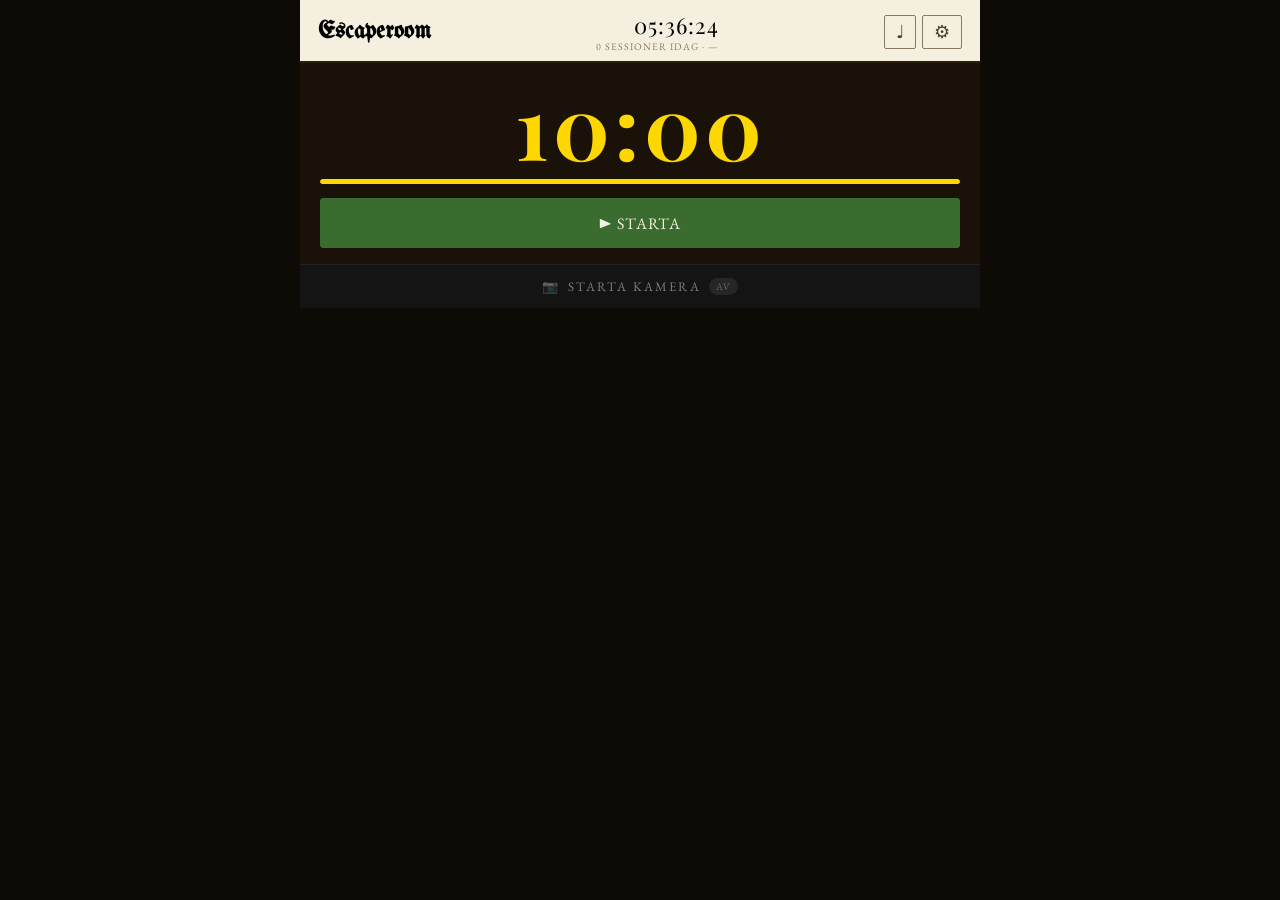
==== escape.html @ 4d9a2c6e "Add files via upload" ====
<!DOCTYPE html>
<html lang="sv">
<head>
<meta charset="UTF-8">
<meta name="viewport" content="width=device-width, initial-scale=1.0, user-scalable=no">
<meta name="apple-mobile-web-app-capable" content="yes">
<meta name="apple-mobile-web-app-status-bar-style" content="black-translucent">
<title>Spelvärd — Korpen</title>
<link href="https://fonts.googleapis.com/css2?family=UnifrakturMaguntia&family=Playfair+Display:ital,wght@0,400;0,700;1,400&family=EB+Garamond:ital,wght@0,400;0,600;1,400&display=swap" rel="stylesheet">
<style>
:root {
  --paper: #f5efe0;
  --ink: #1a1209;
  --ink-muted: #4a3c28;
  --ink-faint: #8a7a60;
  --red: #8b1a1a;
  --border: #2a1f0e;
  --bg: #0e0a05;
  --green: #3a6b2f;
  --gold: #ffd700;
}
* { box-sizing: border-box; margin: 0; padding: 0; -webkit-tap-highlight-color: transparent; }
html, body { height: 100%; width: 100%; overflow: hidden; background: var(--bg); font-family: 'EB Garamond', serif; }

.app { height: 100%; display: flex; flex-direction: column; max-width: 680px; margin: 0 auto; }

/* ── HEADER ──────────────────────────── */
.header {
  flex-shrink: 0; background: var(--paper);
  border-bottom: 2px double var(--border);
  padding: 10px 18px 8px;
  display: flex; align-items: center; justify-content: space-between;
}
.header h1 { font-family: 'UnifrakturMaguntia', cursive; font-size: 24px; line-height: 1; }
.header p  { font-size: 10px; letter-spacing: 3px; text-transform: uppercase; color: var(--ink-muted); }
.header-right { text-align: right; }
#live-clock  { font-family: 'Playfair Display', serif; font-size: 22px; letter-spacing: 1px; }
#stats-line  { font-size: 10px; letter-spacing: 1px; text-transform: uppercase; color: var(--ink-faint); }

/* ── TIMER ───────────────────────────── */
.timer-wrap {
  flex-shrink: 0; background: var(--ink);
  padding: 18px 20px 16px;
}
.timer-display {
  font-family: 'Playfair Display', serif;
  font-size: 88px; font-weight: 700; letter-spacing: 4px; line-height: 1;
  text-align: center; color: var(--gold); transition: color 0.4s;
}
.timer-wrap.warning .timer-display { color: #ffaa44; }
.timer-wrap.expired .timer-display {
  color: #fff; font-size: 44px; letter-spacing: 3px;
  animation: throb 0.8s ease-in-out infinite;
}
@keyframes throb { 0%,100%{opacity:1} 50%{opacity:.6} }

.timer-bar-outer { background: rgba(255,255,255,0.1); border-radius: 3px; height: 5px; margin: 10px 0 14px; overflow: hidden; }
.timer-bar-inner { height: 100%; background: var(--gold); border-radius: 3px; transition: width 1s linear, background 0.4s; }
.timer-wrap.warning .timer-bar-inner { background: #ffaa44; }

.timer-btns { display: flex; gap: 8px; flex-wrap: wrap; }
.tb {
  flex: 1; min-height: 50px;
  font-family: 'EB Garamond', serif; font-size: 14px;
  letter-spacing: 1px; text-transform: uppercase;
  border-radius: 3px; cursor: pointer;
  border: 1px solid rgba(255,255,255,0.18);
  background: rgba(255,255,255,0.09); color: var(--paper);
  transition: background 0.1s, transform 0.08s;
}
.tb:active { transform: scale(0.96); background: rgba(255,255,255,0.2); }
.tb.start  { background: var(--green); border-color: var(--green); font-size: 16px; }
.tb.ghost  { background: none; border-color: rgba(255,255,255,0.2); color: rgba(245,239,224,0.5); font-size: 13px; flex: none; padding: 0 18px; }
.tb.end    { background: var(--red); border-color: var(--red); }
.tb.pause  { background: rgba(255,200,0,0.15); border-color: rgba(255,200,0,0.35); color: #ffd; }

/* ── SCROLL ──────────────────────────── */
.scroll-area { flex: 1; overflow-y: auto; -webkit-overflow-scrolling: touch; }

/* ── CAMERA ──────────────────────────── */
.camera-wrap { background: #000; }
#cam-video { width: 100%; max-height: 290px; object-fit: cover; display: block; }
.cam-toggle {
  width: 100%; padding: 13px 16px; background: #141414;
  border: none; border-top: 1px solid rgba(255,255,255,0.05);
  color: rgba(255,255,255,0.45); font-family: 'EB Garamond', serif;
  font-size: 13px; letter-spacing: 2px; text-transform: uppercase;
  cursor: pointer; display: flex; align-items: center; justify-content: center; gap: 8px;
}
.cam-toggle:active { background: #1e1e1e; }
#cam-badge { font-size: 10px; letter-spacing: 1px; padding: 2px 7px; border-radius: 10px; background: rgba(255,255,255,0.08); color: rgba(255,255,255,0.3); }
#cam-badge.live { background: rgba(58,107,47,0.35); color: #8fca80; }


/* ── GEAR BTN (header) ───────────────── */
.gear-btn {
  flex-shrink: 0; background: none;
  border: 1px solid var(--ink-faint); border-radius: 2px;
  font-size: 18px; line-height: 1; padding: 7px 11px;
  cursor: pointer; color: var(--ink-muted); transition: background 0.1s;
  align-self: center;
}
.gear-btn:active  { background: rgba(0,0,0,0.08); }
.gear-btn.playing { color: var(--green); border-color: var(--green); }

/* ── VOLUME ROWS (setup) ─────────────── */
.setup-vol-row { align-items: center; margin-top: -4px; padding-left: 34px; }
.setup-vol-label { font-size: 11px; color: rgba(245,239,224,0.4); letter-spacing: 1px; text-transform: uppercase; min-width: 54px; flex-shrink: 0; }
.setup-vol-slider { flex: 1; accent-color: var(--gold); cursor: pointer; }
.setup-vol-pct { font-size: 11px; color: rgba(245,239,224,0.45); min-width: 36px; text-align: right; flex-shrink: 0; }

/* ── DURATION + TIMED INPUTS (setup) ─── */
.setup-dur-input, .setup-timed-min {
  background: rgba(255,255,255,0.08);
  border: 1px solid rgba(255,255,255,0.15); border-radius: 2px;
  font-family: 'Playfair Display', serif; font-weight: 700;
  color: var(--gold); text-align: center; padding: 6px 8px;
}
.setup-dur-input  { font-size: 28px; width: 74px; }
.setup-timed-min  { font-size: 18px; width: 56px; }
.setup-dur-input:focus, .setup-timed-min:focus { outline: 1px solid rgba(255,215,0,0.4); }

/* ── CLUES ───────────────────────────── */
.clues-wrap { background: var(--paper); padding: 16px 16px 40px; }
.clues-heading {
  font-family: 'Playfair Display', serif; font-size: 12px; font-weight: 700;
  letter-spacing: 3px; text-transform: uppercase; color: var(--ink-muted);
  border-bottom: 1px solid var(--ink-faint); padding-bottom: 6px; margin-bottom: 12px;
}
.clue-grid { display: grid; grid-template-columns: 1fr 1fr; gap: 8px; }
.clue-card {
  background: #eee8d5; border: 1px solid var(--ink-faint);
  border-radius: 4px; padding: 13px 12px 10px; cursor: pointer;
  text-align: left; position: relative;
  transition: background 0.1s, transform 0.08s;
  -webkit-user-select: none; user-select: none;
}
.clue-card:active  { transform: scale(0.97); background: #e0d8c0; }
.clue-card.sent    { background: #d0c8b8; border-color: #9a8a70; }
.clue-card.flash   { background: rgba(255,215,0,0.25); }
.clue-audio-dot    { position: absolute; top: 7px; right: 8px; font-size: 13px; color: var(--ink-faint); display: none; }
.clue-card.has-audio .clue-audio-dot { display: block; }
.clue-num { font-family: 'Playfair Display', serif; font-size: 22px; font-weight: 700; color: var(--red); line-height: 1; }
.clue-card.sent .clue-num { color: var(--ink-faint); }
.clue-lbl { font-size: 13px; color: var(--ink-muted); margin-top: 3px; line-height: 1.3; }
.clue-sent-txt { font-size: 10px; letter-spacing: 1px; text-transform: uppercase; color: var(--ink-faint); margin-top: 5px; }

/* ── AUDIO SETUP OVERLAY ─────────────── */
#audio-setup {
  position: fixed; inset: 0; z-index: 400;
  background: var(--bg); display: none; flex-direction: column;
}
.setup-header {
  background: var(--paper); border-bottom: 2px double var(--border);
  padding: 14px 18px; display: flex; align-items: center; justify-content: space-between;
  flex-shrink: 0;
}
.setup-header h2 { font-family: 'Playfair Display', serif; font-size: 18px; font-style: italic; }
.setup-close {
  background: none; border: 1px solid var(--ink-faint); border-radius: 2px;
  font-family: 'EB Garamond', serif; font-size: 13px; letter-spacing: 1px;
  text-transform: uppercase; color: var(--ink-muted); padding: 6px 14px; cursor: pointer;
}
.setup-scroll { flex: 1; overflow-y: auto; -webkit-overflow-scrolling: touch; padding: 16px; }

.setup-section {
  background: rgba(245,239,224,0.07);
  border: 1px solid rgba(245,239,224,0.12);
  border-radius: 4px; padding: 14px; margin-bottom: 12px;
}
.setup-section-title {
  font-family: 'Playfair Display', serif; font-size: 11px; font-weight: 700;
  letter-spacing: 3px; text-transform: uppercase; color: rgba(245,239,224,0.4);
  margin-bottom: 12px;
}
.setup-row { display: flex; align-items: center; gap: 10px; margin-bottom: 10px; }
.setup-row:last-child { margin-bottom: 0; }
.setup-num {
  font-family: 'Playfair Display', serif; font-size: 18px; font-weight: 700;
  color: var(--red); min-width: 24px; flex-shrink: 0;
}
.setup-label-input {
  flex: 1; background: rgba(255,255,255,0.08);
  border: 1px solid rgba(255,255,255,0.15); border-radius: 2px;
  font-family: 'EB Garamond', serif; font-size: 14px; color: var(--paper);
  padding: 7px 10px; min-width: 0;
}
.setup-label-input:focus { outline: 1px solid rgba(255,215,0,0.4); }
.setup-file-btn {
  flex-shrink: 0; padding: 7px 12px;
  background: rgba(255,255,255,0.07);
  border: 1px solid rgba(255,255,255,0.15); border-radius: 2px;
  font-family: 'EB Garamond', serif; font-size: 12px;
  letter-spacing: 1px; text-transform: uppercase;
  color: rgba(245,239,224,0.6); cursor: pointer; white-space: nowrap;
}
.setup-file-btn:active { background: rgba(255,255,255,0.18); }
.setup-file-btn.loaded { border-color: rgba(58,107,47,0.6); color: #8fca80; }
.setup-file-name {
  font-size: 11px; color: rgba(245,239,224,0.35);
  margin-top: 4px; overflow: hidden; text-overflow: ellipsis; white-space: nowrap;
}

/* ── COUNTDOWN OVERLAY ───────────────── */
#countdown-overlay {
  position: fixed; inset: 0; z-index: 500;
  background: rgba(14,10,5,0.97);
  display: none; flex-direction: column;
  align-items: center; justify-content: center;
}
#countdown-num {
  font-family: 'Playfair Display', serif;
  font-size: 200px; font-weight: 700; line-height: 1;
  color: var(--gold); will-change: transform, opacity;
}
#countdown-num.pop { animation: cdpop 0.85s cubic-bezier(0.22,1,0.36,1) forwards; }
@keyframes cdpop {
  0%   { transform: scale(1.6); opacity: 0; }
  25%  { transform: scale(0.92); opacity: 1; }
  100% { transform: scale(1); opacity: 1; }
}
#countdown-num.go { color: #fff; font-size: 100px; letter-spacing: 8px; animation: gopop 0.5s cubic-bezier(0.22,1,0.36,1) forwards; }
@keyframes gopop {
  0%   { transform: scale(1.3); opacity: 0; }
  100% { transform: scale(1); opacity: 1; }
}

/* ── LAST SESSION ────────────────────── */
.last-panel {
  padding: 16px 18px;
  border-bottom: 1px solid rgba(245,239,224,0.07);
}
.last-heading {
  font-family: 'Playfair Display', serif; font-size: 10px;
  letter-spacing: 3px; text-transform: uppercase;
  color: rgba(245,239,224,0.3); margin-bottom: 10px;
}
.last-outcome {
  font-family: 'Playfair Display', serif; font-size: 22px;
  font-style: italic; margin-bottom: 6px;
}
.last-outcome.escaped { color: #4a8c3f; }
.last-outcome.failed  { color: var(--red); }
.last-details { display: flex; gap: 18px; flex-wrap: wrap; }
.last-detail  { font-size: 13px; color: rgba(245,239,224,0.45); }

/* ── OUTCOME OVERLAY ─────────────────── */
#outcome-overlay {
  position: fixed; inset: 0; z-index: 300;
  background: rgba(14,10,5,0.93);
  display: none; flex-direction: column;
  align-items: center; justify-content: center;
  gap: 18px; padding: 24px;
}
#outcome-overlay h2 {
  font-family: 'Playfair Display', serif; font-size: 28px;
  color: var(--paper); font-style: italic; text-align: center;
}
.outcome-row { display: flex; gap: 14px; flex-wrap: wrap; justify-content: center; }
.outcome-btn {
  min-width: 160px; padding: 18px 20px;
  font-family: 'EB Garamond', serif; font-size: 15px;
  letter-spacing: 2px; text-transform: uppercase;
  border-radius: 4px; cursor: pointer; border: none; transition: opacity 0.1s;
}
.outcome-btn:active { opacity: 0.8; }
.outcome-btn.escaped { background: var(--green); color: var(--paper); }
.outcome-btn.failed  { background: var(--red);   color: var(--paper); }
.outcome-cancel {
  background: none; border: 1px solid rgba(245,239,224,0.2); border-radius: 3px;
  font-family: 'EB Garamond', serif; font-size: 13px; letter-spacing: 2px;
  text-transform: uppercase; color: rgba(245,239,224,0.4); padding: 10px 28px; cursor: pointer;
}
.outcome-cancel:active { background: rgba(255,255,255,0.08); }

/* ── TOAST ───────────────────────────── */
#toast {
  position: fixed; bottom: 20px; left: 50%;
  transform: translateX(-50%) translateY(80px);
  background: var(--ink); color: var(--paper);
  font-family: 'EB Garamond', serif; font-size: 14px; letter-spacing: 1px;
  padding: 10px 22px; border-radius: 3px; transition: transform 0.22s;
  pointer-events: none; z-index: 600; white-space: nowrap;
}
#toast.show { transform: translateX(-50%) translateY(0); }
</style>
</head>
<body>

<div class="app">

  <!-- HEADER -->
  <header class="header">
    <div>
      <h1 id="hdr-title-el">Escaperoom</h1>
      <p id="hdr-sub-el"></p>
    </div>
    <div class="header-right">
      <div id="live-clock"></div>
      <div id="stats-line"></div>
    </div>
    <div style="display:flex;gap:6px">
      <button class="gear-btn" id="bg-btn" onclick="toggleBgMusic()" title="Bakgrundsmusik">♩</button>
      <button class="gear-btn" onclick="openSetup()" title="Inställningar">⚙</button>
    </div>
  </header>

  <!-- TIMER -->
  <div class="timer-wrap" id="timer-wrap">
    <div class="timer-display" id="timer-display">10:00</div>
    <div class="timer-bar-outer"><div class="timer-bar-inner" id="timer-bar" style="width:100%"></div></div>
    <div class="timer-btns">
      <!-- Pre-session -->
      <div id="pre-btns" style="display:flex;gap:8px;width:100%">
        <button class="tb start" onclick="beginCountdown()">▶ Starta</button>
      </div>
      <!-- Active session -->
      <div id="active-btns" style="display:none;gap:8px;width:100%;flex-wrap:wrap">
        <button class="tb pause" id="pause-btn" onclick="togglePause()">⏸ Pausa</button>
        <button class="tb" onclick="addTime(2)">+2 min</button>
        <button class="tb" onclick="addTime(5)">+5 min</button>
        <button class="tb end" onclick="confirmEnd()">✓ Avsluta</button>
      </div>
    </div>
  </div>

  <!-- SCROLL AREA -->
  <div class="scroll-area">

    <!-- KAMERA -->
    <div class="camera-wrap">
      <video id="cam-video" autoplay playsinline muted style="display:none"></video>
      <button class="cam-toggle" onclick="toggleCamera()">
        <span>📷</span>
        <span id="cam-lbl">Starta kamera</span>
        <span id="cam-badge">AV</span>
      </button>
    </div>

    <!-- SENASTE SPELET -->
    <div id="last-session-wrap"></div>

    <!-- LEDTRÅDAR -->
    <div class="clues-wrap" id="clues-wrap" style="display:none">
      <div class="clues-heading">Ledtrådar</div>
      <div class="clue-grid" id="clue-grid"></div>
    </div>

  </div>
</div>

<!-- AUDIO SETUP OVERLAY -->
<div id="audio-setup">
  <div class="setup-header">
    <h2>Ljud &amp; ledtrådar</h2>
    <button class="setup-close" onclick="closeSetup()">Klar</button>
  </div>
  <div class="setup-scroll">

    <!-- Rubrik -->
    <div class="setup-section">
      <div class="setup-section-title">Rubrik</div>
      <div class="setup-row">
        <input class="setup-label-input" id="hdr-title" placeholder="Titel…" maxlength="40"
          oninput="document.querySelector('.header h1').textContent=this.value||'Spelvärd';saveHeader()">
      </div>
      <div class="setup-row">
        <input class="setup-label-input" id="hdr-sub" placeholder="Undertitel…" maxlength="60"
          oninput="document.querySelector('.header p').textContent=this.value;saveHeader()">
      </div>
    </div>

    <!-- Speltid -->
    <div class="setup-section">
      <div class="setup-section-title">Speltid</div>
      <div class="setup-row" style="align-items:center;gap:12px">
        <input type="number" id="dur-input" class="setup-dur-input" min="1" max="99" value="10"
          oninput="setDuration(+this.value)">
        <span style="font-size:14px;color:rgba(245,239,224,0.5);letter-spacing:1px;text-transform:uppercase">minuter</span>
      </div>
    </div>

    <!-- Bakgrundsmusik -->
    <div class="setup-section">
      <div class="setup-section-title">Bakgrundsmusik</div>
      <div class="setup-row">
        <div style="flex:1">
          <button class="setup-file-btn" id="bg-pick-btn" onclick="pickBgMusic()" style="width:100%">Välj ljudfil…</button>
          <div class="setup-file-name" id="bg-file-name">Ej vald</div>
        </div>
      </div>
      <div class="setup-row setup-vol-row">
        <span class="setup-vol-label">Volym</span>
        <input type="range" class="setup-vol-slider" id="bg-vol-slider" min="0" max="100" value="80"
          oninput="bgAudio.volume=bgVolume=this.value/100;document.getElementById('bg-vol-pct').textContent=this.value+'%';saveVolumes()">
        <span class="setup-vol-pct" id="bg-vol-pct">80%</span>
      </div>
    </div>

    <!-- Startljud -->
    <div class="setup-section">
      <div class="setup-section-title">Startljud</div>
      <div class="setup-row">
        <div style="flex:1">
          <button class="setup-file-btn" id="start-pick-btn" onclick="pickStartSound()" style="width:100%">Välj ljudfil…</button>
          <div class="setup-file-name" id="start-file-name">Ej vald</div>
        </div>
      </div>
      <div class="setup-row setup-vol-row">
        <span class="setup-vol-label">Volym</span>
        <input type="range" class="setup-vol-slider" id="start-vol-slider" min="0" max="100" value="100"
          oninput="startAudio.volume=startVolume=this.value/100;document.getElementById('start-vol-pct').textContent=this.value+'%';saveVolumes()">
        <span class="setup-vol-pct" id="start-vol-pct">100%</span>
      </div>
    </div>

    <!-- Tidsinställda ljud -->
    <div class="setup-section">
      <div class="setup-section-title">Tidsinställda ljud</div>
      <div id="setup-timed"></div>
    </div>

    <!-- Ledtrådar -->
    <div class="setup-section">
      <div class="setup-section-title">Ledtrådar</div>
      <div id="setup-clues"></div>
    </div>

  </div>
</div>

<!-- NEDRÄKNING -->
<div id="countdown-overlay">
  <div id="countdown-num"></div>
</div>

<!-- UTFALL -->
<div id="outcome-overlay">
  <h2>Klarade gruppen?</h2>
  <div class="outcome-row">
    <button class="outcome-btn escaped" onclick="endSession('escaped')">Ja — de tog sig ut!</button>
    <button class="outcome-btn failed"  onclick="endSession('failed')">Nej — misslyckades</button>
  </div>
  <button class="outcome-cancel" onclick="cancelEnd()">Avbryt</button>
</div>

<div id="toast"></div>

<!-- Dolda file inputs -->
<input type="file" id="bg-input"    accept="audio/*" style="display:none">
<input type="file" id="start-input" accept="audio/*" style="display:none">
<input type="file" id="clue-input"  accept="audio/*" style="display:none">
<input type="file" id="timed-input" accept="audio/*" style="display:none">

<script>
// ── KONSTANTER ───────────────────────────────────
const WARN_MS      =  3 * 60 * 1000;
const N_CLUES      = 5;
const N_TIMED      = 3;
const STATS_KEY    = 'korpen_escape_stats_v2';
const LABELS_KEY   = 'korpen_escape_labels_v2';
const DURATION_KEY = 'korpen_escape_duration_v1';
const TIMED_KEY    = 'korpen_timed_v1';
const LAST_KEY     = 'korpen_escape_last_v1';

let durationMin  = 10;
let lastSession  = (() => { try { return JSON.parse(localStorage.getItem(LAST_KEY)); } catch(e) {} return null; })();

// ── STATE ────────────────────────────────────────
let running = false, paused = false;
let pausedMs = 0, resumedAt = null, extraMs = 0;
let timerIv = null, warnedAt3 = false;
let camStream = null;

const bgAudio = new Audio();
bgAudio.loop   = true;
bgAudio.volume = 0.8;
let bgReady    = false;
let bgFileName = null;

const startAudio = new Audio();
let startReady   = false;
let startVolume  = 1.0;
let startFileName = null;

const clueAudios   = Array.from({length: N_CLUES}, () => new Audio());
const clueSent     = Array(N_CLUES).fill(false);
let clueFileNames  = Array(N_CLUES).fill(null);
let _cluePickTarget = -1;

let bgVolume    = 0.8;
let clueVolumes = Array(N_CLUES).fill(1.0);

const timedCues = Array.from({ length: N_TIMED }, () => ({
  audio: new Audio(), ready: false, fileName: null, volume: 1.0, minLeft: 0, fired: false
}));
let _timedPickTarget = -1;

let clueLabels = (() => {
  try {
    const s = JSON.parse(localStorage.getItem(LABELS_KEY));
    if (Array.isArray(s) && s.length >= N_CLUES) return s.slice(0, N_CLUES);
  } catch(e) {}
  return null;
})() || ['Tidningsdatum','Direktörens namn','Annons sida 3','Redaktörens initialer','Dödsannonsen'];

let stats = (() => {
  try {
    const s = JSON.parse(localStorage.getItem(STATS_KEY) || '{}');
    const today = new Date().toISOString().slice(0,10);
    return s.date === today ? s : { date: today, sessions: 0, escaped: 0 };
  } catch(e) { return { date: new Date().toISOString().slice(0,10), sessions: 0, escaped: 0 }; }
})();

// ── UTILS ─────────────────────────────────────────
const VOLUMES_KEY = 'korpen_escape_volumes_v1';
const HEADER_KEY  = 'korpen_escape_header_v1';
function saveHeader() {
  localStorage.setItem(HEADER_KEY, JSON.stringify({
    title: document.getElementById('hdr-title-el').textContent,
    sub:   document.getElementById('hdr-sub-el').textContent
  }));
}
function loadHeader() {
  try {
    const h = JSON.parse(localStorage.getItem(HEADER_KEY));
    if (!h) return;
    if (h.title !== undefined) document.getElementById('hdr-title-el').textContent = h.title || 'Escaperoom';
    if (h.sub   !== undefined) document.getElementById('hdr-sub-el').textContent = h.sub;
  } catch(e) {}
}
function saveStats()  { localStorage.setItem(STATS_KEY,  JSON.stringify(stats)); }
function saveLabels() { localStorage.setItem(LABELS_KEY, JSON.stringify(clueLabels)); }
function saveVolumes() {
  localStorage.setItem(VOLUMES_KEY, JSON.stringify({ bg: bgVolume, start: startVolume, clues: clueVolumes }));
}
function loadVolumes() {
  try {
    const v = JSON.parse(localStorage.getItem(VOLUMES_KEY));
    if (!v) return;
    if (typeof v.bg    === 'number') { bgVolume    = v.bg;    bgAudio.volume    = v.bg; }
    if (typeof v.start === 'number') { startVolume = v.start; startAudio.volume = v.start; }
    if (Array.isArray(v.clues)) v.clues.forEach((vol, i) => {
      if (i < N_CLUES && typeof vol === 'number') { clueVolumes[i] = vol; clueAudios[i].volume = vol; }
    });
  } catch(e) {}
}
function saveTimedSettings() {
  localStorage.setItem(TIMED_KEY, JSON.stringify(
    timedCues.map(c => ({ minLeft: c.minLeft, volume: c.volume }))
  ));
}
function loadTimedSettings() {
  try {
    const data = JSON.parse(localStorage.getItem(TIMED_KEY));
    if (!Array.isArray(data)) return;
    data.forEach((d, i) => {
      if (i >= N_TIMED) return;
      if (typeof d.minLeft === 'number') timedCues[i].minLeft = d.minLeft;
      if (typeof d.volume  === 'number') { timedCues[i].volume = d.volume; timedCues[i].audio.volume = d.volume; }
    });
  } catch(e) {}
}
function loadDuration() {
  const v = parseInt(localStorage.getItem(DURATION_KEY), 10);
  if (v > 0) { durationMin = v; document.getElementById('timer-display').textContent = fmtMs(durationMin * 60000); }
}
function setDuration(min) {
  min = Math.max(1, Math.min(99, Math.round(min) || 1));
  durationMin = min;
  localStorage.setItem(DURATION_KEY, min);
  if (!running) {
    document.getElementById('timer-display').textContent = fmtMs(durationMin * 60000);
    document.getElementById('timer-bar').style.width = '100%';
  }
  const inp = document.getElementById('dur-input');
  if (inp) inp.value = min;
}

// ── INDEXEDDB (ljudfiler) ──────────────────────────
let _db = null;
function dbOpen() {
  return new Promise((res, rej) => {
    if (_db) { res(_db); return; }
    const req = indexedDB.open('korpen_audio_v1', 1);
    req.onupgradeneeded = e => e.target.result.createObjectStore('files');
    req.onsuccess = e => { _db = e.target.result; res(_db); };
    req.onerror   = e => rej(e.target.error);
  });
}
async function dbSave(key, file) {
  try {
    const buf = await file.arrayBuffer();
    const db  = await dbOpen();
    await new Promise((res, rej) => {
      const req = db.transaction('files','readwrite').objectStore('files')
                    .put({ buf, name: file.name, type: file.type }, key);
      req.onsuccess = res; req.onerror = rej;
    });
  } catch(e) {}
}
async function dbLoad(key) {
  try {
    const db = await dbOpen();
    return await new Promise(res => {
      const req = db.transaction('files').objectStore('files').get(key);
      req.onsuccess = e => res(e.target.result || null);
      req.onerror   = () => res(null);
    });
  } catch(e) { return null; }
}
async function loadSavedAudio() {
  const bgData = await dbLoad('bg');
  if (bgData) {
    bgAudio.src = URL.createObjectURL(new Blob([bgData.buf], { type: bgData.type }));
    bgAudio.load();
    bgReady = true; bgFileName = bgData.name.replace(/\.[^.]+$/, '');
    document.getElementById('bg-file-name').textContent = bgFileName;
    document.getElementById('bg-pick-btn').classList.add('loaded');
    document.getElementById('bg-pick-btn').textContent = '✓ ' + bgFileName;
    bgAudio.play().catch(() => {});
  }
  const startData = await dbLoad('start');
  if (startData) {
    startAudio.src = URL.createObjectURL(new Blob([startData.buf], { type: startData.type }));
    startAudio.load();
    startReady = true; startFileName = startData.name.replace(/\.[^.]+$/, '');
    document.getElementById('start-file-name').textContent = startFileName;
    document.getElementById('start-pick-btn').classList.add('loaded');
    document.getElementById('start-pick-btn').textContent = '✓ ' + startFileName;
  }
  for (let i = 0; i < N_CLUES; i++) {
    const data = await dbLoad('clue-' + i);
    if (data) {
      clueAudios[i].src = URL.createObjectURL(new Blob([data.buf], { type: data.type }));
      clueAudios[i].load(); clueFileNames[i] = data.name;
    }
  }
  for (let i = 0; i < N_TIMED; i++) {
    const data = await dbLoad('timed-' + i);
    if (data) {
      timedCues[i].audio.src = URL.createObjectURL(new Blob([data.buf], { type: data.type }));
      timedCues[i].audio.load();
      timedCues[i].ready = true; timedCues[i].fileName = data.name;
    }
  }
  renderClues();
}

function esc(s) {
  return String(s).replace(/&/g,'&amp;').replace(/</g,'&lt;').replace(/>/g,'&gt;').replace(/"/g,'&quot;');
}
function fmtMs(ms) {
  const s = Math.ceil(ms / 1000);
  return Math.floor(s / 60) + ':' + String(s % 60).padStart(2,'0');
}

let _toastT = null;
function toast(msg, dur = 2600) {
  const el = document.getElementById('toast');
  el.textContent = msg; el.classList.add('show');
  clearTimeout(_toastT);
  _toastT = setTimeout(() => el.classList.remove('show'), dur);
}

function beep(freq = 440, dur = 0.18, vol = 0.3) {
  try {
    const ctx = new (window.AudioContext || window.webkitAudioContext)();
    const o = ctx.createOscillator(), g = ctx.createGain();
    o.connect(g); g.connect(ctx.destination);
    o.frequency.value = freq;
    g.gain.setValueAtTime(vol, ctx.currentTime);
    g.gain.exponentialRampToValueAtTime(0.001, ctx.currentTime + dur);
    o.start(); o.stop(ctx.currentTime + dur);
  } catch(e) {}
}
function playAlarm() {
  let i = 0;
  const iv = setInterval(() => { beep(880, 0.14, 0.45); if (++i >= 6) clearInterval(iv); }, 225);
}

// ── COUNTDOWN ─────────────────────────────────────
function beginCountdown() {
  const overlay = document.getElementById('countdown-overlay');
  const num     = document.getElementById('countdown-num');
  overlay.style.display = 'flex';

  const steps = [
    { text: '3', freq: 440, cls: ''   },
    { text: '2', freq: 554, cls: ''   },
    { text: '1', freq: 659, cls: ''   },
    { text: 'GÅ', freq: 880, cls: 'go' },
  ];
  let i = 0;

  function step() {
    const s = steps[i];
    num.className = '';
    num.textContent = s.text;
    // Force reflow so animation re-triggers
    void num.offsetWidth;
    num.className = s.cls || 'pop';
    i++;
    if (i < steps.length) {
      setTimeout(step, 1000);
    } else {
      setTimeout(() => {
        overlay.style.display = 'none';
        launchSession();
      }, 650);
    }
  }
  step();
}

// ── SESSION ───────────────────────────────────────
function launchSession() {
  pausedMs = 0; extraMs = 0; resumedAt = Date.now();
  running = true; paused = false; warnedAt3 = false;
  clueSent.fill(false);

  document.getElementById('pre-btns').style.display    = 'none';
  document.getElementById('active-btns').style.display = 'flex';
  document.getElementById('clues-wrap').style.display      = 'block';
  document.getElementById('last-session-wrap').innerHTML   = '';

  timedCues.forEach(c => { c.fired = false; });
  if (startReady) { startAudio.currentTime = 0; startAudio.play().catch(() => {}); }

  requestWakeLock();
  renderClues();
  timerIv = setInterval(tick, 500);
}

function elapsed()   { return paused ? pausedMs : (running ? pausedMs + Date.now() - resumedAt : 0); }
function totalMs()   { return durationMin * 60000 + extraMs; }
function remaining() { return Math.max(0, totalMs() - elapsed()); }

function tick() {
  if (!running || paused) return;
  const rem = remaining(), total = totalMs();
  const pct  = (rem / total) * 100;
  const warn = rem < WARN_MS && rem > 0;

  const wrap = document.getElementById('timer-wrap');
  const disp = document.getElementById('timer-display');
  const bar  = document.getElementById('timer-bar');

  if (rem <= 0) {
    wrap.className   = 'timer-wrap expired';
    disp.textContent = 'TIDSSLUT';
    bar.style.width  = '0%';
    clearInterval(timerIv);
    playAlarm();
    toast('Tidsslut!', 5000);
    return;
  }
  if (warn && !warnedAt3) { warnedAt3 = true; beep(440, 0.3, 0.35); toast('3 minuter kvar!'); }
  timedCues.forEach(cue => {
    if (cue.ready && !cue.fired && cue.minLeft > 0 && rem <= cue.minLeft * 60000) {
      cue.fired = true; cue.audio.currentTime = 0; cue.audio.play().catch(() => {});
    }
  });

  wrap.className   = 'timer-wrap' + (warn ? ' warning' : '');
  disp.textContent = fmtMs(rem);
  bar.style.width  = pct.toFixed(1) + '%';
}

function togglePause() {
  if (!running) return;
  if (paused) {
    resumedAt = Date.now(); paused = false;
    document.getElementById('pause-btn').textContent = '⏸ Pausa';
  } else {
    pausedMs = elapsed(); paused = true;
    document.getElementById('pause-btn').textContent = '▶ Fortsätt';
    startAudio.pause();
    clueAudios.forEach(a => a.pause());
    timedCues.forEach(c => c.audio.pause());
  }
}

function addTime(min) { extraMs += min * 60 * 1000; toast(`+${min} min tillagda`); }

function confirmEnd() {
  if (running && !paused) { pausedMs = elapsed(); paused = true; }
  clearInterval(timerIv); timerIv = null;
  startAudio.pause(); startAudio.currentTime = 0;
  clueAudios.forEach(a => { a.pause(); a.currentTime = 0; });
  timedCues.forEach(c => { c.audio.pause(); c.audio.currentTime = 0; });
  document.getElementById('outcome-overlay').style.display = 'flex';
}

function cancelEnd() {
  document.getElementById('outcome-overlay').style.display = 'none';
  if (running) {
    resumedAt = Date.now(); paused = false;
    document.getElementById('pause-btn').textContent = '⏸ Pausa';
    timerIv = setInterval(tick, 500);
  }
}

function endSession(outcome) {
  const timeLeftMs  = remaining();
  const cluesUsed   = clueSent.filter(Boolean).length;

  document.getElementById('outcome-overlay').style.display = 'none';
  stats.sessions++;
  if (outcome === 'escaped') stats.escaped++;
  saveStats(); renderStats();
  beep(outcome === 'escaped' ? 880 : 330, 0.25, 0.3);
  toast(outcome === 'escaped' ? 'Grattis — de tog sig ut!' : 'Sessionen avslutad.');

  lastSession = { outcome, timeLeftMs, cluesUsed, cluesTotal: clueSent.filter((_,i) => !!clueAudios[i].src).length };
  localStorage.setItem(LAST_KEY, JSON.stringify(lastSession));

  running = false; paused = false; pausedMs = 0; extraMs = 0;
  clearInterval(timerIv); timerIv = null; releaseWakeLock();

  document.getElementById('timer-wrap').className      = 'timer-wrap';
  document.getElementById('timer-display').textContent = fmtMs(durationMin * 60000);
  document.getElementById('timer-bar').style.width     = '100%';
  document.getElementById('active-btns').style.display = 'none';
  document.getElementById('pre-btns').style.display    = 'flex';
  document.getElementById('clues-wrap').style.display  = 'none';
  clueSent.fill(false); renderClues();
  renderLastSession();
}

function renderLastSession() {
  const wrap = document.getElementById('last-session-wrap');
  if (!lastSession) { wrap.innerHTML = ''; return; }
  const { outcome, timeLeftMs, cluesUsed, cluesTotal } = lastSession;
  const escaped  = outcome === 'escaped';
  const timeStr  = timeLeftMs > 0 ? fmtMs(timeLeftMs) + ' kvar' : 'Tidsslut';
  const clueStr  = cluesTotal > 0
    ? `${cluesUsed} av ${cluesTotal} ledtråd${cluesTotal !== 1 ? 'ar' : ''}`
    : `${cluesUsed} ledtråd${cluesUsed !== 1 ? 'ar' : ''}`;
  wrap.innerHTML = `
    <div class="last-panel">
      <div class="last-heading">Senaste spelet</div>
      <div class="last-outcome ${escaped ? 'escaped' : 'failed'}">${escaped ? '✓ Klarade sig' : '✗ Misslyckades'}</div>
      <div class="last-details">
        <span class="last-detail">⏱ ${timeStr}</span>
        <span class="last-detail">💡 ${clueStr}</span>
      </div>
    </div>`;
}

// ── KAMERA ────────────────────────────────────────
async function toggleCamera() {
  if (camStream) {
    camStream.getTracks().forEach(t => t.stop()); camStream = null;
    document.getElementById('cam-video').style.display = 'none';
    document.getElementById('cam-lbl').textContent     = 'Starta kamera';
    document.getElementById('cam-badge').textContent   = 'AV';
    document.getElementById('cam-badge').classList.remove('live');
    return;
  }
  try {
    camStream = await navigator.mediaDevices.getUserMedia({
      video: { facingMode: { ideal: 'environment' }, width: { ideal: 1280 } }
    });
    const v = document.getElementById('cam-video');
    v.srcObject = camStream; v.style.display = 'block';
    await v.play();
    document.getElementById('cam-lbl').textContent   = 'Stäng kamera';
    document.getElementById('cam-badge').textContent = 'LIVE';
    document.getElementById('cam-badge').classList.add('live');
  } catch(e) { toast('Kamera ej tillgänglig'); }
}

// ── MUSIK ─────────────────────────────────────────
function pickBgMusic() { document.getElementById('bg-input').click(); }

function toggleBgMusic() {
  if (!bgReady) { toast('Ingen bakgrundsmusik laddad'); return; }
  if (bgAudio.paused) bgAudio.play().catch(() => {});
  else bgAudio.pause();
}
function updateBgBtn() {
  const btn = document.getElementById('bg-btn');
  if (!btn) return;
  btn.textContent = bgAudio.paused ? '♩' : '♫';
  btn.classList.toggle('playing', !bgAudio.paused);
}
bgAudio.addEventListener('play',  updateBgBtn);
bgAudio.addEventListener('pause', updateBgBtn);

document.getElementById('bg-input').addEventListener('change', e => {
  const f = e.target.files[0]; if (!f) return;
  bgAudio.src = URL.createObjectURL(f); bgAudio.load();
  bgReady = true; bgFileName = f.name.replace(/\.[^.]+$/, '');
  document.getElementById('bg-file-name').textContent = bgFileName;
  document.getElementById('bg-pick-btn').classList.add('loaded');
  document.getElementById('bg-pick-btn').textContent = '✓ ' + bgFileName;
  bgAudio.play().catch(() => {});
  dbSave('bg', f);
});

document.getElementById('start-input').addEventListener('change', e => {
  const f = e.target.files[0]; if (!f) return;
  startAudio.src = URL.createObjectURL(f); startAudio.load();
  startReady = true; startFileName = f.name.replace(/\.[^.]+$/, '');
  document.getElementById('start-file-name').textContent = startFileName;
  document.getElementById('start-pick-btn').classList.add('loaded');
  document.getElementById('start-pick-btn').textContent = '✓ ' + startFileName;
  dbSave('start', f);
  e.target.value = '';
});


// ── AUDIO SETUP ───────────────────────────────────
function pickStartSound() { document.getElementById('start-input').click(); }

function openSetup() {
  renderSetupClues();
  renderSetupTimedCues();
  const bv = Math.round(bgVolume * 100);
  document.getElementById('bg-vol-slider').value = bv;
  document.getElementById('bg-vol-pct').textContent = bv + '%';
  const sv = Math.round(startVolume * 100);
  document.getElementById('start-vol-slider').value = sv;
  document.getElementById('start-vol-pct').textContent = sv + '%';
  document.getElementById('dur-input').value = durationMin;
  document.getElementById('hdr-title').value = document.getElementById('hdr-title-el').textContent;
  document.getElementById('hdr-sub').value   = document.getElementById('hdr-sub-el').textContent;
  document.getElementById('audio-setup').style.display = 'flex';
}
function closeSetup() {
  // Spara etiketter från inputs
  document.querySelectorAll('#setup-clues .setup-label-input').forEach((inp, i) => {
    if (inp.value.trim()) clueLabels[i] = inp.value.trim();
  });
  saveLabels();
  renderClues();
  document.getElementById('audio-setup').style.display = 'none';
}

function renderSetupClues() {
  const wrap = document.getElementById('setup-clues');
  wrap.innerHTML = clueLabels.map((lbl, i) => {
    const volPct = Math.round(clueVolumes[i] * 100);
    return `
    <div class="setup-row">
      <div class="setup-num">${i + 1}</div>
      <input class="setup-label-input" value="${esc(lbl)}" placeholder="Ledtrådsbeskrivning…" maxlength="40">
      <button class="setup-file-btn${clueFileNames[i] ? ' loaded' : ''}" onclick="pickClueFile(${i})">
        ${clueFileNames[i] ? '✓ ' + esc(clueFileNames[i].replace(/\.[^.]+$/, '')) : 'Välj ljud'}
      </button>
    </div>
    <div class="setup-row setup-vol-row">
      <span class="setup-vol-label">Volym</span>
      <input type="range" class="setup-vol-slider" min="0" max="100" value="${volPct}"
        oninput="clueAudios[${i}].volume=clueVolumes[${i}]=this.value/100;this.nextElementSibling.textContent=this.value+'%';saveVolumes()">
      <span class="setup-vol-pct">${volPct}%</span>
    </div>`;
  }).join('');
}

function renderSetupTimedCues() {
  const wrap = document.getElementById('setup-timed');
  wrap.innerHTML = timedCues.map((cue, i) => {
    const volPct   = Math.round(cue.volume * 100);
    const shortName = cue.fileName ? cue.fileName.replace(/\.[^.]+$/, '') : null;
    return `
    <div class="setup-row">
      <span class="setup-vol-label">Vid</span>
      <input type="number" class="setup-timed-min" min="0" max="99" value="${cue.minLeft || ''}"
        placeholder="—" oninput="timedCues[${i}].minLeft=+this.value||0;saveTimedSettings()">
      <span style="font-size:12px;color:rgba(245,239,224,0.4);letter-spacing:1px;text-transform:uppercase;flex-shrink:0">min kvar</span>
      <button class="setup-file-btn${cue.ready ? ' loaded' : ''}" style="flex:1;min-width:0" onclick="pickTimedFile(${i})">
        ${shortName ? '✓ ' + esc(shortName) : 'Välj ljud'}
      </button>
    </div>
    <div class="setup-row setup-vol-row">
      <span class="setup-vol-label">Volym</span>
      <input type="range" class="setup-vol-slider" min="0" max="100" value="${volPct}"
        oninput="timedCues[${i}].audio.volume=timedCues[${i}].volume=this.value/100;this.nextElementSibling.textContent=this.value+'%';saveTimedSettings()">
      <span class="setup-vol-pct">${volPct}%</span>
    </div>`;
  }).join('');
}

function pickTimedFile(i) {
  _timedPickTarget = i;
  document.getElementById('timed-input').click();
}

document.getElementById('timed-input').addEventListener('change', e => {
  const f = e.target.files[0]; if (!f) return;
  const i = _timedPickTarget; if (i < 0) return;
  timedCues[i].audio.src = URL.createObjectURL(f); timedCues[i].audio.load();
  timedCues[i].ready = true; timedCues[i].fileName = f.name;
  dbSave('timed-' + i, f);
  renderSetupTimedCues();
  toast(`Tidsinställt ljud ${i + 1}: ${f.name.replace(/\.[^.]+$/, '')}`);
  e.target.value = '';
});

function pickClueFile(i) {
  _cluePickTarget = i;
  document.getElementById('clue-input').click();
}

document.getElementById('clue-input').addEventListener('change', e => {
  const f = e.target.files[0]; if (!f) return;
  const i = _cluePickTarget; if (i < 0) return;
  clueAudios[i].src = URL.createObjectURL(f); clueAudios[i].load();
  clueFileNames[i]  = f.name;
  dbSave('clue-' + i, f);
  // Uppdatera knappen i setup
  const btns = document.querySelectorAll('#setup-clues .setup-file-btn');
  if (btns[i]) {
    btns[i].textContent = '✓ ' + f.name.replace(/\.[^.]+$/, '');
    btns[i].classList.add('loaded');
  }
  toast(`Ledtråd ${i + 1}: ${f.name.replace(/\.[^.]+$/, '')}`);
  // Nollställ så nästa pick fungerar
  e.target.value = '';
});

// ── LEDTRÅDAR ─────────────────────────────────────
function renderClues() {
  const grid = document.getElementById('clue-grid');
  grid.innerHTML = clueLabels
    .map((lbl, i) => ({ lbl, i }))
    .filter(({ i }) => !!clueAudios[i].src)
    .map(({ lbl, i }) => `
      <button class="clue-card has-audio${clueSent[i] ? ' sent' : ''}"
        id="clue-${i}" onclick="clueClick(${i})">
        <span class="clue-audio-dot">♪</span>
        <div class="clue-num">${i + 1}</div>
        <div class="clue-lbl">${esc(lbl)}</div>
        ${clueSent[i] ? '<div class="clue-sent-txt">Skickad</div>' : ''}
      </button>`)
    .join('');
}

function clueClick(i) {
  if (clueAudios[i].src) {
    clueAudios[i].currentTime = 0;
    clueAudios[i].play().catch(() => {});
    const el = document.getElementById(`clue-${i}`);
    if (el) { el.classList.add('flash'); setTimeout(() => el?.classList.remove('flash'), 500); }
  }
  if (!clueSent[i]) {
    clueSent[i] = true; renderClues();
    toast(`Ledtråd ${i + 1} skickad`);
    beep(660, 0.1, 0.2);
  } else {
    toast(`Ledtråd ${i + 1} redan skickad`);
  }
}

// ── STATS ─────────────────────────────────────────
function renderStats() {
  const pct = stats.sessions > 0
    ? Math.round((stats.escaped / stats.sessions) * 100) + '% flyktkvot'
    : '—';
  document.getElementById('stats-line').textContent =
    `${stats.sessions} session${stats.sessions !== 1 ? 'er' : ''} idag · ${pct}`;
}

// ── WAKE LOCK ─────────────────────────────────────
let _wakeLock = null;
async function requestWakeLock() {
  try { _wakeLock = await navigator.wakeLock.request('screen'); } catch(e) {}
}
function releaseWakeLock() { _wakeLock?.release().catch(() => {}); _wakeLock = null; }
document.addEventListener('visibilitychange', () => {
  if (!_wakeLock && document.visibilityState === 'visible' && running) requestWakeLock();
});

// ── KLOCKA ────────────────────────────────────────
function updateClock() {
  const n = new Date();
  document.getElementById('live-clock').textContent =
    String(n.getHours()).padStart(2,'0') + ':' +
    String(n.getMinutes()).padStart(2,'0') + ':' +
    String(n.getSeconds()).padStart(2,'0');
}

// ── INIT ──────────────────────────────────────────
// Rensa eventuellt korrupt clueLabels-data (> N_CLUES element)
try {
  const raw = JSON.parse(localStorage.getItem(LABELS_KEY));
  if (Array.isArray(raw) && raw.length > N_CLUES)
    localStorage.setItem(LABELS_KEY, JSON.stringify(raw.slice(0, N_CLUES)));
} catch(e) {}

loadVolumes();
loadTimedSettings();
loadDuration();
loadHeader();
renderLastSession();
renderStats();
renderClues();
setInterval(updateClock, 1000);
updateClock();
loadSavedAudio();
</script>
</body>
</html>
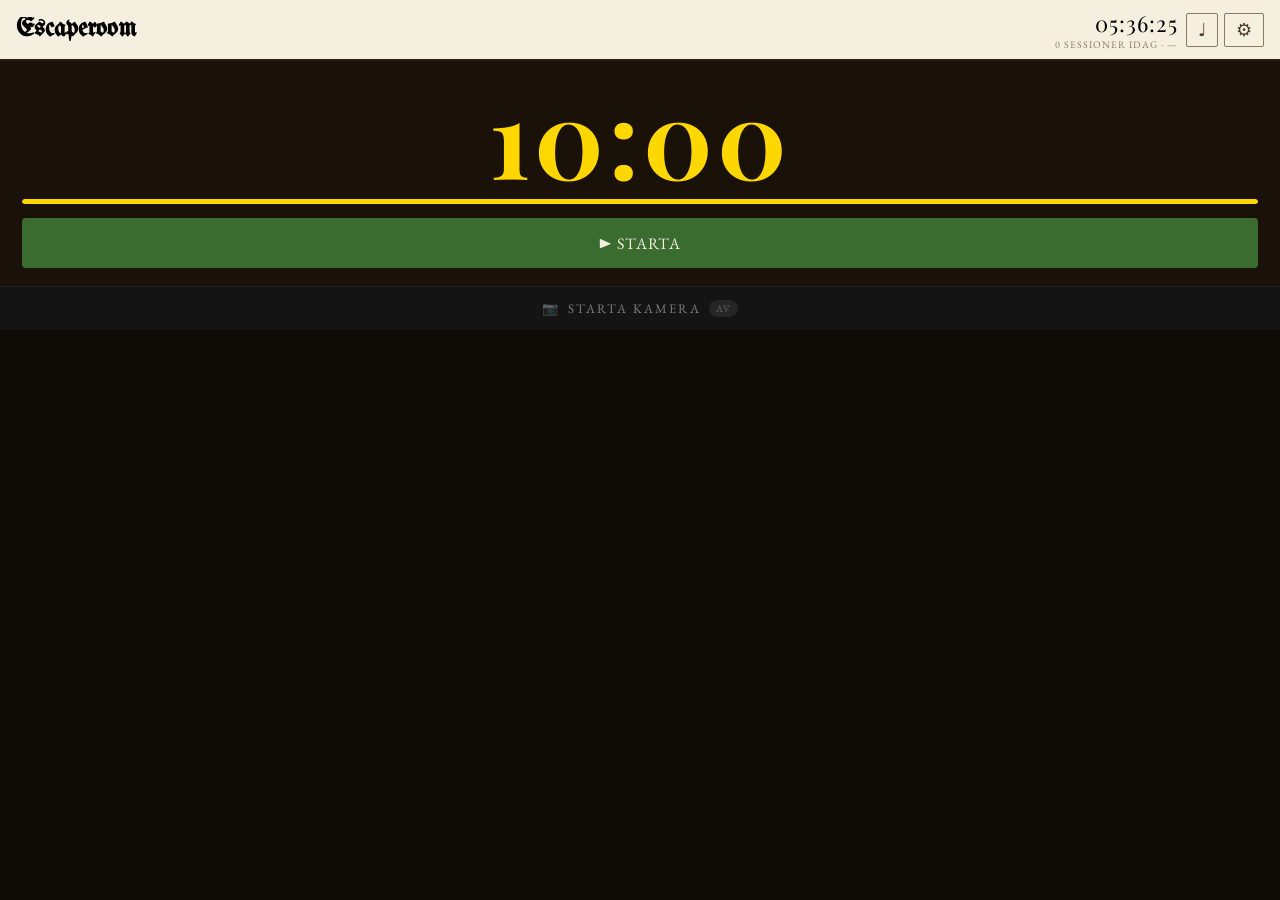
==== commit 381a8a8c: "Add files via upload" ====
--- a/escape.html
+++ b/escape.html
@@ -22,34 +22,38 @@
 * { box-sizing: border-box; margin: 0; padding: 0; -webkit-tap-highlight-color: transparent; }
 html, body { height: 100%; width: 100%; overflow: hidden; background: var(--bg); font-family: 'EB Garamond', serif; }
 
-.app { height: 100%; display: flex; flex-direction: column; max-width: 680px; margin: 0 auto; }
+.app {
+  height: 100vh; height: 100dvh;
+  display: flex; flex-direction: column;
+}
 
 /* ── HEADER ──────────────────────────── */
 .header {
   flex-shrink: 0; background: var(--paper);
   border-bottom: 2px double var(--border);
-  padding: 10px 18px 8px;
-  display: flex; align-items: center; justify-content: space-between;
-}
-.header h1 { font-family: 'UnifrakturMaguntia', cursive; font-size: 24px; line-height: 1; }
-.header p  { font-size: 10px; letter-spacing: 3px; text-transform: uppercase; color: var(--ink-muted); }
-.header-right { text-align: right; }
-#live-clock  { font-family: 'Playfair Display', serif; font-size: 22px; letter-spacing: 1px; }
-#stats-line  { font-size: 10px; letter-spacing: 1px; text-transform: uppercase; color: var(--ink-faint); }
+  padding: 8px 16px;
+  display: flex; align-items: center; justify-content: space-between; gap: 8px;
+}
+.header h1 { font-family: 'UnifrakturMaguntia', cursive; font-size: clamp(16px, 4vw, 26px); line-height: 1; white-space: nowrap; overflow: hidden; text-overflow: ellipsis; }
+.header p  { font-size: clamp(8px, 1.8vw, 11px); letter-spacing: 2px; text-transform: uppercase; color: var(--ink-muted); white-space: nowrap; overflow: hidden; text-overflow: ellipsis; }
+.header-left { min-width: 0; flex: 1; }
+.header-right { text-align: right; flex-shrink: 0; }
+#live-clock  { font-family: 'Playfair Display', serif; font-size: clamp(16px, 3.5vw, 22px); letter-spacing: 1px; }
+#stats-line  { font-size: clamp(8px, 1.6vw, 10px); letter-spacing: 1px; text-transform: uppercase; color: var(--ink-faint); }
 
 /* ── TIMER ───────────────────────────── */
 .timer-wrap {
   flex-shrink: 0; background: var(--ink);
-  padding: 18px 20px 16px;
+  padding: clamp(12px, 3vw, 20px) clamp(14px, 4vw, 22px) clamp(10px, 2.5vw, 18px);
 }
 .timer-display {
   font-family: 'Playfair Display', serif;
-  font-size: 88px; font-weight: 700; letter-spacing: 4px; line-height: 1;
+  font-size: clamp(64px, 18vw, 108px); font-weight: 700; letter-spacing: 4px; line-height: 1;
   text-align: center; color: var(--gold); transition: color 0.4s;
 }
 .timer-wrap.warning .timer-display { color: #ffaa44; }
 .timer-wrap.expired .timer-display {
-  color: #fff; font-size: 44px; letter-spacing: 3px;
+  color: #fff; font-size: clamp(28px, 8vw, 48px); letter-spacing: 3px;
   animation: throb 0.8s ease-in-out infinite;
 }
 @keyframes throb { 0%,100%{opacity:1} 50%{opacity:.6} }
@@ -210,7 +214,7 @@
 }
 #countdown-num {
   font-family: 'Playfair Display', serif;
-  font-size: 200px; font-weight: 700; line-height: 1;
+  font-size: clamp(100px, 38vw, 220px); font-weight: 700; line-height: 1;
   color: var(--gold); will-change: transform, opacity;
 }
 #countdown-num.pop { animation: cdpop 0.85s cubic-bezier(0.22,1,0.36,1) forwards; }
@@ -219,7 +223,7 @@
   25%  { transform: scale(0.92); opacity: 1; }
   100% { transform: scale(1); opacity: 1; }
 }
-#countdown-num.go { color: #fff; font-size: 100px; letter-spacing: 8px; animation: gopop 0.5s cubic-bezier(0.22,1,0.36,1) forwards; }
+#countdown-num.go { color: #fff; font-size: clamp(60px, 18vw, 110px); letter-spacing: 8px; animation: gopop 0.5s cubic-bezier(0.22,1,0.36,1) forwards; }
 @keyframes gopop {
   0%   { transform: scale(1.3); opacity: 0; }
   100% { transform: scale(1); opacity: 1; }
@@ -291,7 +295,7 @@
 
   <!-- HEADER -->
   <header class="header">
-    <div>
+    <div class="header-left">
       <h1 id="hdr-title-el">Escaperoom</h1>
       <p id="hdr-sub-el"></p>
     </div>
@@ -842,8 +846,8 @@
       <div class="last-heading">Senaste spelet</div>
       <div class="last-outcome ${escaped ? 'escaped' : 'failed'}">${escaped ? '✓ Klarade sig' : '✗ Misslyckades'}</div>
       <div class="last-details">
-        <span class="last-detail">⏱ ${timeStr}</span>
-        <span class="last-detail">💡 ${clueStr}</span>
+        <span class="last-detail">${timeStr}</span>
+        <span class="last-detail">${clueStr}</span>
       </div>
     </div>`;
 }
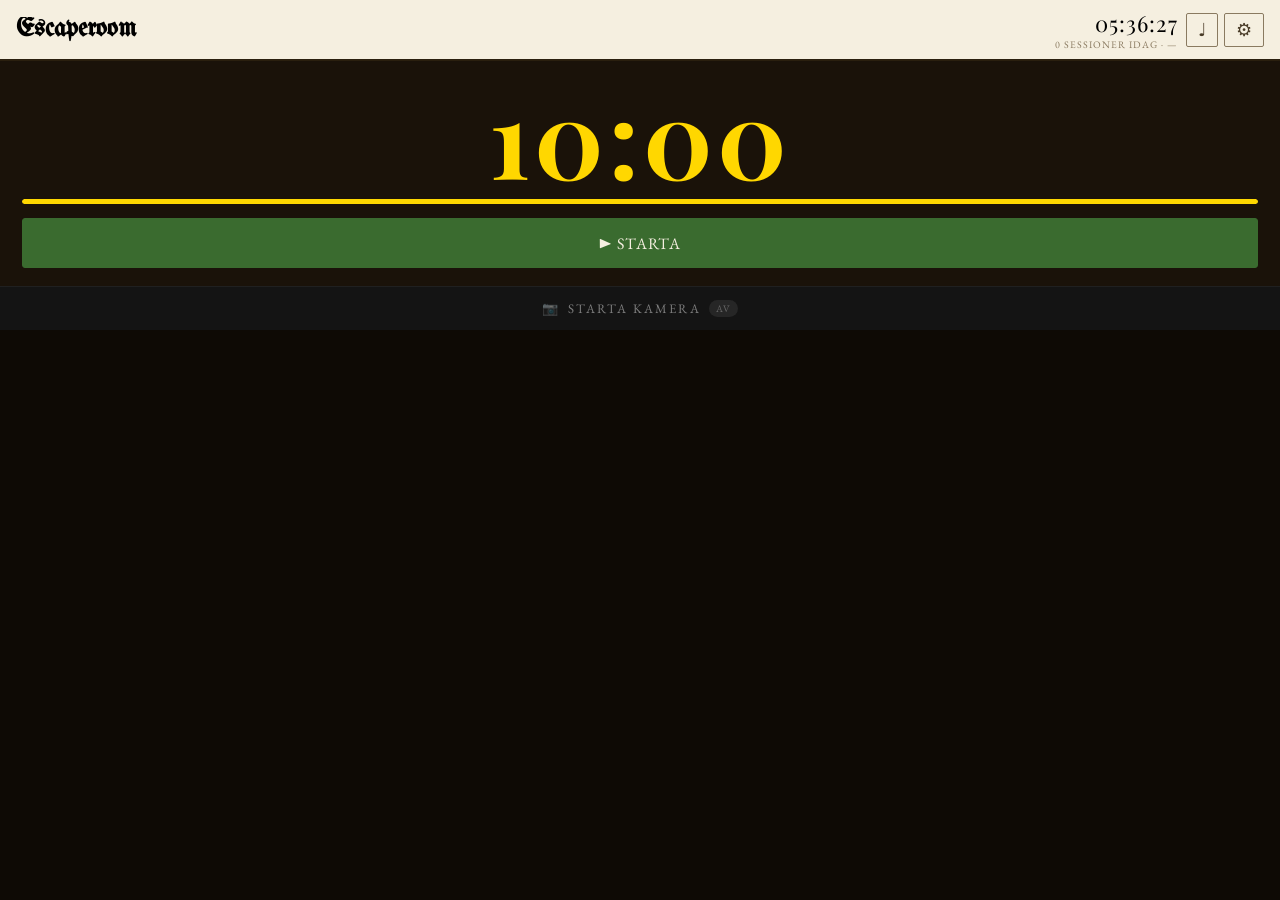
==== commit 03d360ed: "Add files via upload" ====
--- a/escape.html
+++ b/escape.html
@@ -451,10 +451,10 @@
 <div id="toast"></div>
 
 <!-- Dolda file inputs -->
-<input type="file" id="bg-input"    accept="audio/*" style="display:none">
-<input type="file" id="start-input" accept="audio/*" style="display:none">
-<input type="file" id="clue-input"  accept="audio/*" style="display:none">
-<input type="file" id="timed-input" accept="audio/*" style="display:none">
+<input type="file" id="bg-input"    accept=".mp3,.m4a,.aac,.wav,.ogg,.flac,.opus,.aiff" style="display:none">
+<input type="file" id="start-input" accept=".mp3,.m4a,.aac,.wav,.ogg,.flac,.opus,.aiff" style="display:none">
+<input type="file" id="clue-input"  accept=".mp3,.m4a,.aac,.wav,.ogg,.flac,.opus,.aiff" style="display:none">
+<input type="file" id="timed-input" accept=".mp3,.m4a,.aac,.wav,.ogg,.flac,.opus,.aiff" style="display:none">
 
 <script>
 // ── KONSTANTER ───────────────────────────────────
